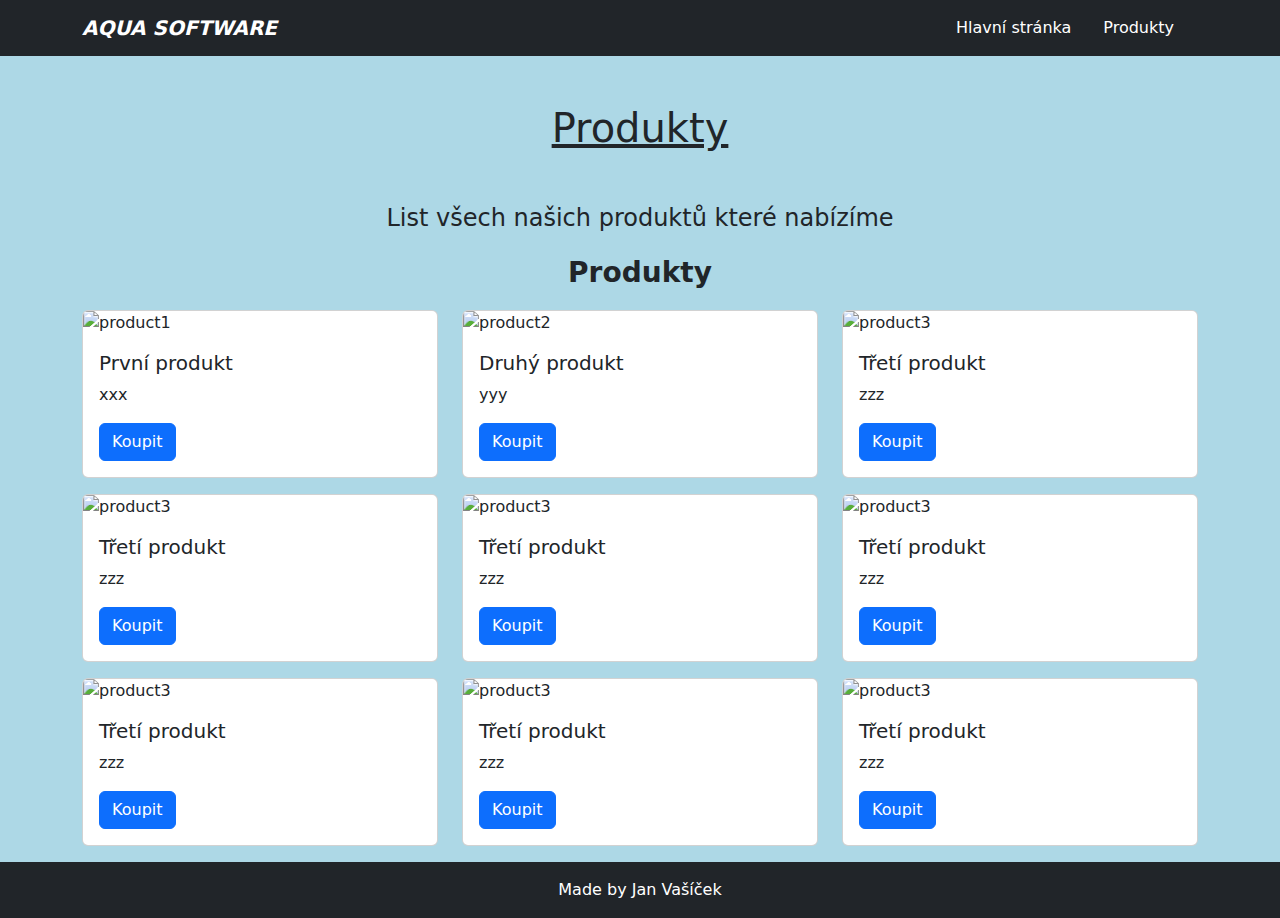
==== items.html @ b576f471 "First commit,few things missing in index.html" ====
<!doctype html>
<html lang="cs">
<head>
  <meta charset="UTF-8">
  <meta name="viewport"
        content="width=device-width, user-scalable=no, initial-scale=1.0, maximum-scale=1.0, minimum-scale=1.0">
  <meta http-equiv="X-UA-Compatible" content="ie=edge">
  <title>Aqua Shop</title>
  <link rel="stylesheet" href="css/bootstrap.min.css">
</head>
<body style="background: lightblue">

<nav class="navbar navbar-expand-lg bg-dark">
  <div class="container fst-italic fw-bold"><a class="navbar-brand text-white" href="#">AQUA SOFTWARE</a>
    <button class="navbar-toggler" type="button" data-bs-toggle="collapse" data-bs-target="#mainNav">
      <span class="navbar-toggler-icon"></span></button>
    <div class="collapse navbar-collapse" id="mainNav">
      <ul class="navbar-nav ms-auto mb-2 mb-lg-0 fst-normal fw-normal">
        <li class="nav-item me-3"><a href="index.html" class="nav-link text-white">Hlavní stránka</a></li>
        <li class="nav-item me-3"><a href="items.html" class="nav-link text-white">Produkty</a></li>
      </ul>
    </div>
  </div>
</nav>
<header class="bg-light"></header>
<h1 class="text-center text-decoration-underline my-5">Produkty</h1>
<p class="fs-4 text-center">List všech našich produktů které nabízíme</p>

<section class="container" id="products">
  <div class="row">
    <p class="fw-bold fs-3 text-center">Produkty</p>
    <div class="col-md-6 col-lg-4 mb-3">
      <div class="card"><img src="https://placehold.co/600x400" class="card-img-top" alt="product1">
        <div class="card-body"><h5 class="card-title">První produkt</h5>
          <p class="card-text">xxx</p>                    <a
                  href="#" class="btn btn-primary">Koupit</a></div>
      </div>
    </div>
    <div class="col-md-6 col-lg-4 mb-3">
      <div class="card"><img src="https://placehold.co/600x400" class="card-img-top" alt="product2">
        <div class="card-body"><h5 class="card-title">Druhý produkt</h5>
          <p class="card-text">yyy</p>                    <a
                  href="#" class="btn btn-primary">Koupit</a></div>
      </div>
    </div>
    <div class="col-md-6 col-md-6 col-lg-4 mb-3">
      <div class="card"><img src="https://placehold.co/600x400" class="card-img-top" alt="product3">
        <div class="card-body"><h5 class="card-title">Třetí produkt</h5>
          <p class="card-text">zzz</p>                    <a
                  href="#" class="btn btn-primary">Koupit</a></div>
      </div>
    </div>
    <div class="col-md-6 col-md-6 col-lg-4 mb-3">
      <div class="card"><img src="https://placehold.co/600x400" class="card-img-top" alt="product3">
        <div class="card-body"><h5 class="card-title">Třetí produkt</h5>
          <p class="card-text">zzz</p>                    <a
                  href="#" class="btn btn-primary">Koupit</a></div>
      </div>
    </div>
    <div class="col-md-6 col-md-6 col-lg-4 mb-3">
      <div class="card"><img src="https://placehold.co/600x400" class="card-img-top" alt="product3">
        <div class="card-body"><h5 class="card-title">Třetí produkt</h5>
          <p class="card-text">zzz</p>                    <a
                  href="#" class="btn btn-primary">Koupit</a></div>
      </div>
    </div>
    <div class="col-md-6 col-md-6 col-lg-4 mb-3">
      <div class="card"><img src="https://placehold.co/600x400" class="card-img-top" alt="product3">
        <div class="card-body"><h5 class="card-title">Třetí produkt</h5>
          <p class="card-text">zzz</p>                    <a
                  href="#" class="btn btn-primary">Koupit</a></div>
      </div>
    </div>
    <div class="col-md-6 col-md-6 col-lg-4 mb-3">
      <div class="card"><img src="https://placehold.co/600x400" class="card-img-top" alt="product3">
        <div class="card-body"><h5 class="card-title">Třetí produkt</h5>
          <p class="card-text">zzz</p>                    <a
                  href="#" class="btn btn-primary">Koupit</a></div>
      </div>
    </div>
    <div class="col-md-6 col-md-6 col-lg-4 mb-3">
      <div class="card"><img src="https://placehold.co/600x400" class="card-img-top" alt="product3">
        <div class="card-body"><h5 class="card-title">Třetí produkt</h5>
          <p class="card-text">zzz</p>                    <a
                  href="#" class="btn btn-primary">Koupit</a></div>
      </div>
    </div>
    <div class="col-md-6 col-md-6 col-lg-4 mb-3">
      <div class="card"><img src="https://placehold.co/600x400" class="card-img-top" alt="product3">
        <div class="card-body"><h5 class="card-title">Třetí produkt</h5>
          <p class="card-text">zzz</p>                    <a
                  href="#" class="btn btn-primary">Koupit</a></div>
      </div>
    </div>
  </div>
</section>

<footer class="bg-dark text-white text-center py-3">
  Made by Jan Vašíček
</footer>

<script src="./js/bootstrap.bundle.min.js"></script>
</body>
</html>
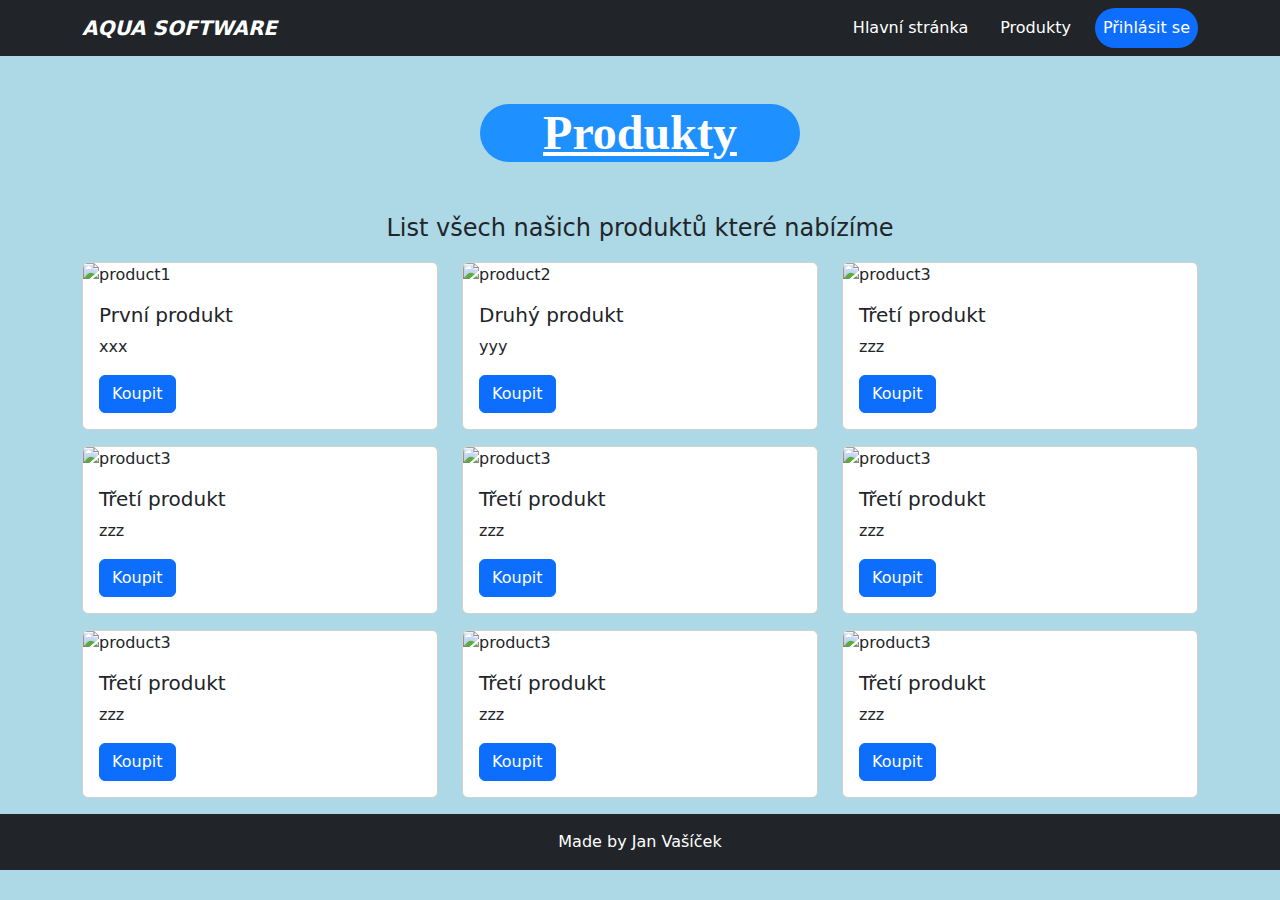
==== commit c7518754: "First commit,few things missing in index.html" ====
--- a/items.html
+++ b/items.html
@@ -18,17 +18,17 @@
       <ul class="navbar-nav ms-auto mb-2 mb-lg-0 fst-normal fw-normal">
         <li class="nav-item me-3"><a href="index.html" class="nav-link text-white">Hlavní stránka</a></li>
         <li class="nav-item me-3"><a href="items.html" class="nav-link text-white">Produkty</a></li>
+        <li class="nav-item"><a href="#" class="nav-link text-white bg-primary rounded-5" data-bs-toggle="modal" data-bs-target="#loginModal">Přihlásit se</a></li>
       </ul>
     </div>
   </div>
 </nav>
 <header class="bg-light"></header>
-<h1 class="text-center text-decoration-underline my-5">Produkty</h1>
+<div class="d-flex justify-content-center"><h1 class="text-center text-decoration-underline my-5 fw-bold rounded-5 w-25 text-white"style="font-family: Corbel; font-size: 3rem; background: dodgerblue">Produkty</h1></div>
 <p class="fs-4 text-center">List všech našich produktů které nabízíme</p>
 
 <section class="container" id="products">
   <div class="row">
-    <p class="fw-bold fs-3 text-center">Produkty</p>
     <div class="col-md-6 col-lg-4 mb-3">
       <div class="card"><img src="https://placehold.co/600x400" class="card-img-top" alt="product1">
         <div class="card-body"><h5 class="card-title">První produkt</h5>
@@ -95,6 +95,40 @@
   </div>
 </section>
 
+<div class="modal" id="loginModal">
+  <div class="modal-dialog modal-dialog-centered">
+    <div class="modal-content">
+      <div class="modal-header bg-dark text-white">
+        <h5 class="modal-title">Přihlásit se</h5>
+        <button type="button" class="btn-close" data-bs-dismiss="modal"></button>
+      </div>
+      <div class="modal-body">
+        <form novalidate>
+          <div class="my-2">
+            <label for="email" class="form-label">E-mail:</label>
+            <input id="email" type="email" class="form-control" placeholder="johnporkvstimcheese@gmail.com" required>
+          </div>
+          <div class="my-2">
+            <label for="password" class="form-label">Heslo:</label>
+            <input id="password" type="password" class="form-control" placeholder="Zadejte heslo" required>
+          </div>
+
+          <div class="my-2">
+            <input type="checkbox" class="form-check-input" name="Stay" id="stay">
+            <label class="form-check-label" for="stay">Zapamatovat si mě</label>
+          </div>
+          <div class="my-2">
+            <a href="#">Zapomenuté heslo?</a>
+          </div>
+          <div class="d-flex justify-content-end">
+            <button type="submit" class="btn btn-primary">Přihlásit se</button>
+          </div>
+        </form>
+      </div>
+    </div>
+  </div>
+</div>
+
 <footer class="bg-dark text-white text-center py-3">
   Made by Jan Vašíček
 </footer>
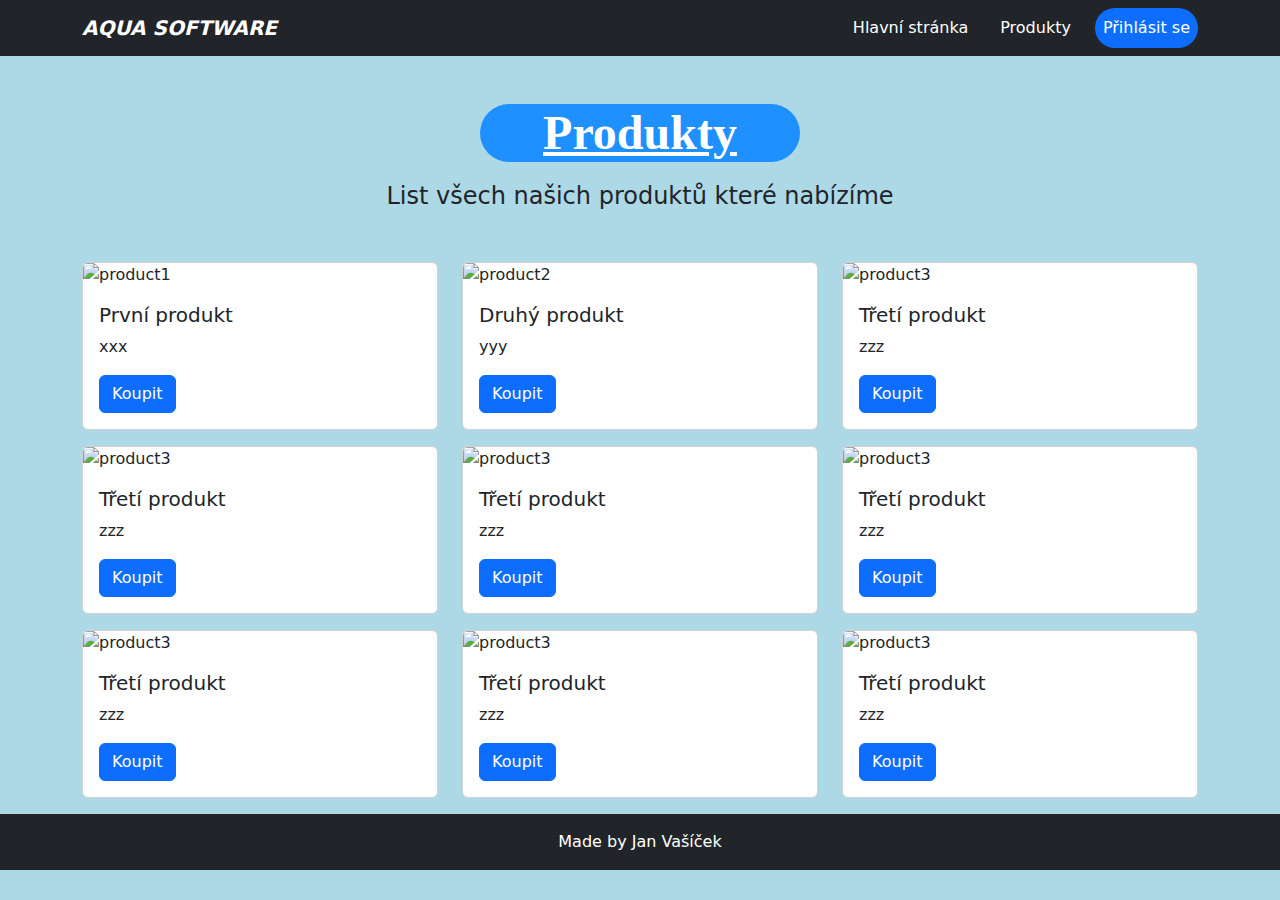
==== commit 471c3b8a: "Added README + some background to contact us" ====
--- a/items.html
+++ b/items.html
@@ -24,8 +24,8 @@
   </div>
 </nav>
 <header class="bg-light"></header>
-<div class="d-flex justify-content-center"><h1 class="text-center text-decoration-underline my-5 fw-bold rounded-5 w-25 text-white"style="font-family: Corbel; font-size: 3rem; background: dodgerblue">Produkty</h1></div>
-<p class="fs-4 text-center">List všech našich produktů které nabízíme</p>
+<div class="d-flex justify-content-center"><h1 class="text-center text-decoration-underline mt-5 mb-3 fw-bold rounded-5 w-25 text-white"style="font-family: Corbel; font-size: 3rem; background: dodgerblue">Produkty</h1></div>
+<p class="fs-4 text-center mb-5">List všech našich produktů které nabízíme</p>
 
 <section class="container" id="products">
   <div class="row">
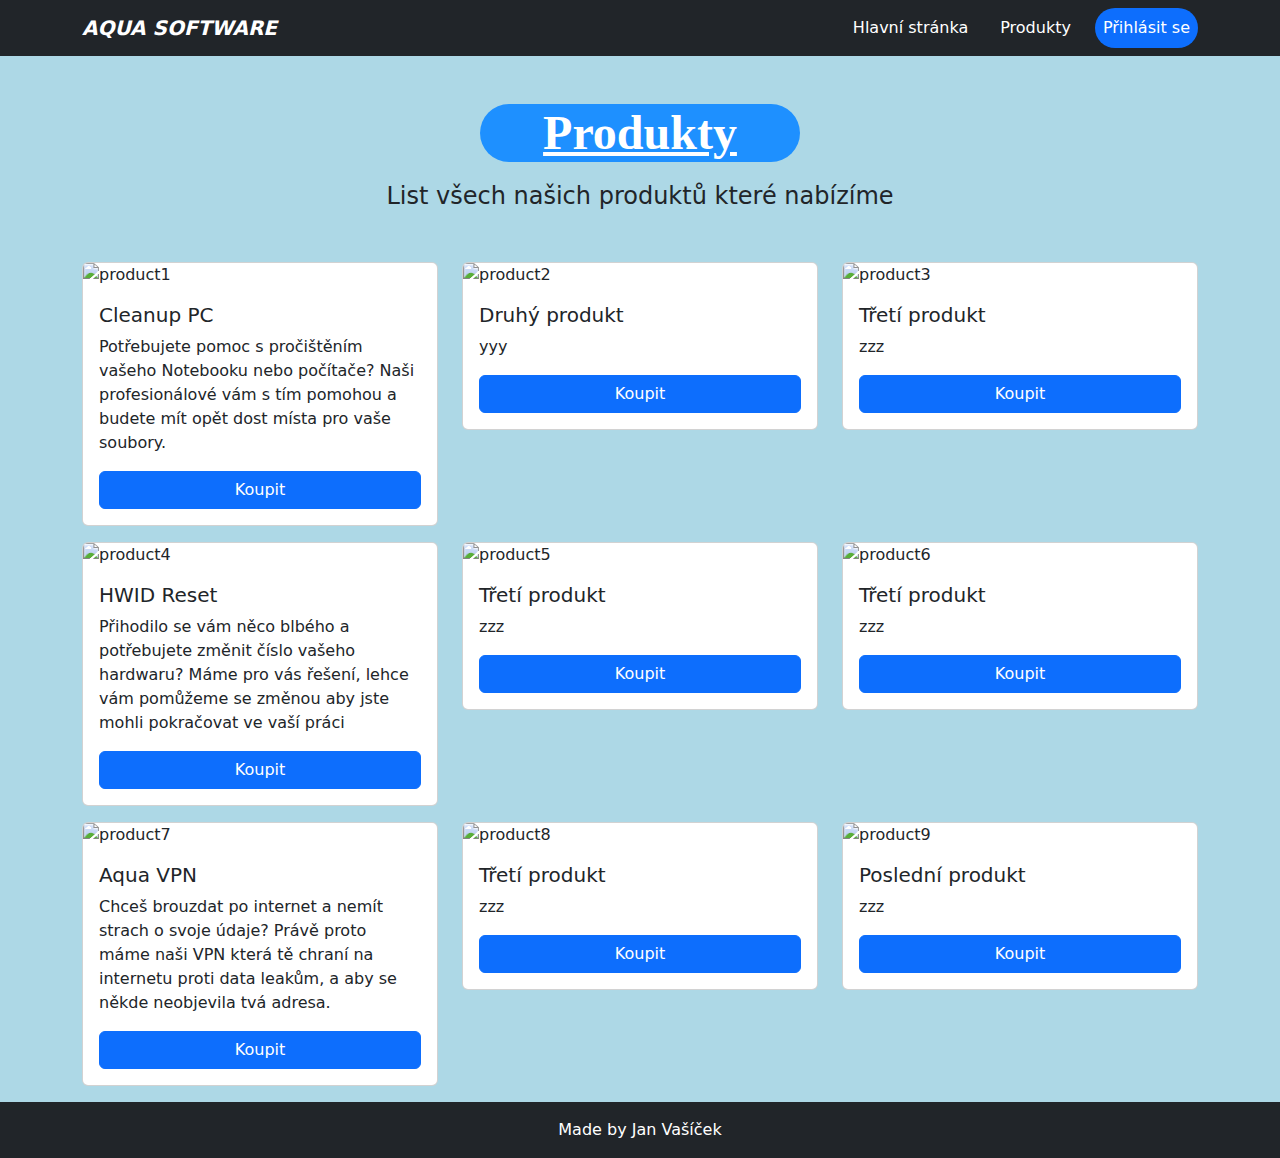
==== commit 4bfc31a2: "Added some products description and started on items/products" ====
--- a/items.html
+++ b/items.html
@@ -11,7 +11,7 @@
 <body style="background: lightblue">
 
 <nav class="navbar navbar-expand-lg bg-dark">
-  <div class="container fst-italic fw-bold"><a class="navbar-brand text-white" href="#">AQUA SOFTWARE</a>
+  <div class="container fst-italic fw-bold"><a class="navbar-brand text-white" href="index.html">AQUA SOFTWARE</a>
     <button class="navbar-toggler" type="button" data-bs-toggle="collapse" data-bs-target="#mainNav">
       <span class="navbar-toggler-icon"></span></button>
     <div class="collapse navbar-collapse" id="mainNav">
@@ -29,67 +29,70 @@
 
 <section class="container" id="products">
   <div class="row">
-    <div class="col-md-6 col-lg-4 mb-3">
+    <div class="col-md-6 col-lg-4 mb-3" id="cleanup-pc">
       <div class="card"><img src="https://placehold.co/600x400" class="card-img-top" alt="product1">
-        <div class="card-body"><h5 class="card-title">První produkt</h5>
-          <p class="card-text">xxx</p>                    <a
-                  href="#" class="btn btn-primary">Koupit</a></div>
+        <div class="card-body"><h5 class="card-title">Cleanup PC</h5>
+          <p class="card-text">Potřebujete pomoc s pročištěním vašeho Notebooku nebo počítače?
+            Naši profesionálové vám s tím pomohou a budete mít opět dost místa pro vaše soubory.</p>
+          <a href="#" class="btn btn-primary d-block justify-content-end">Koupit</a></div>
       </div>
     </div>
     <div class="col-md-6 col-lg-4 mb-3">
       <div class="card"><img src="https://placehold.co/600x400" class="card-img-top" alt="product2">
         <div class="card-body"><h5 class="card-title">Druhý produkt</h5>
           <p class="card-text">yyy</p>                    <a
-                  href="#" class="btn btn-primary">Koupit</a></div>
+                  href="#" class="btn btn-primary d-block justify-content-end">Koupit</a></div>
       </div>
     </div>
     <div class="col-md-6 col-md-6 col-lg-4 mb-3">
       <div class="card"><img src="https://placehold.co/600x400" class="card-img-top" alt="product3">
         <div class="card-body"><h5 class="card-title">Třetí produkt</h5>
           <p class="card-text">zzz</p>                    <a
-                  href="#" class="btn btn-primary">Koupit</a></div>
+                  href="#" class="btn btn-primary d-block justify-content-end">Koupit</a></div>
       </div>
     </div>
     <div class="col-md-6 col-md-6 col-lg-4 mb-3">
-      <div class="card"><img src="https://placehold.co/600x400" class="card-img-top" alt="product3">
-        <div class="card-body"><h5 class="card-title">Třetí produkt</h5>
-          <p class="card-text">zzz</p>                    <a
-                  href="#" class="btn btn-primary">Koupit</a></div>
+      <div class="card"><img src="https://placehold.co/600x400" class="card-img-top" alt="product4">
+        <div class="card-body"><h5 class="card-title">HWID Reset</h5>
+          <p class="card-text">Přihodilo se vám něco blbého a potřebujete změnit číslo vašeho hardwaru?
+            Máme pro vás řešení, lehce vám pomůžeme se změnou aby jste mohli pokračovat ve vaší práci</p>                    <a
+                  href="#" class="btn btn-primary d-block justify-content-end">Koupit</a></div>
       </div>
     </div>
     <div class="col-md-6 col-md-6 col-lg-4 mb-3">
-      <div class="card"><img src="https://placehold.co/600x400" class="card-img-top" alt="product3">
+      <div class="card"><img src="https://placehold.co/600x400" class="card-img-top" alt="product5">
         <div class="card-body"><h5 class="card-title">Třetí produkt</h5>
           <p class="card-text">zzz</p>                    <a
-                  href="#" class="btn btn-primary">Koupit</a></div>
+                  href="#" class="btn btn-primary d-block justify-content-end">Koupit</a></div>
       </div>
     </div>
     <div class="col-md-6 col-md-6 col-lg-4 mb-3">
-      <div class="card"><img src="https://placehold.co/600x400" class="card-img-top" alt="product3">
+      <div class="card"><img src="https://placehold.co/600x400" class="card-img-top" alt="product6">
         <div class="card-body"><h5 class="card-title">Třetí produkt</h5>
           <p class="card-text">zzz</p>                    <a
-                  href="#" class="btn btn-primary">Koupit</a></div>
+                  href="#" class="btn btn-primary d-block justify-content-end">Koupit</a></div>
       </div>
     </div>
     <div class="col-md-6 col-md-6 col-lg-4 mb-3">
-      <div class="card"><img src="https://placehold.co/600x400" class="card-img-top" alt="product3">
-        <div class="card-body"><h5 class="card-title">Třetí produkt</h5>
-          <p class="card-text">zzz</p>                    <a
-                  href="#" class="btn btn-primary">Koupit</a></div>
+      <div class="card"><img src="https://placehold.co/600x400" class="card-img-top" alt="product7">
+        <div class="card-body"><h5 class="card-title">Aqua VPN</h5>
+          <p class="card-text">Chceš brouzdat po internet a nemít strach o svoje údaje?
+            Právě proto máme naši VPN která tě chraní na internetu proti data leakům, a aby se někde neobjevila tvá adresa.</p>
+          <a href="#" class="btn btn-primary d-block justify-content-end">Koupit</a></div>
       </div>
     </div>
     <div class="col-md-6 col-md-6 col-lg-4 mb-3">
-      <div class="card"><img src="https://placehold.co/600x400" class="card-img-top" alt="product3">
+      <div class="card"><img src="https://placehold.co/600x400" class="card-img-top" alt="product8">
         <div class="card-body"><h5 class="card-title">Třetí produkt</h5>
           <p class="card-text">zzz</p>                    <a
-                  href="#" class="btn btn-primary">Koupit</a></div>
+                  href="#" class="btn btn-primary d-block justify-content-end">Koupit</a></div>
       </div>
     </div>
     <div class="col-md-6 col-md-6 col-lg-4 mb-3">
-      <div class="card"><img src="https://placehold.co/600x400" class="card-img-top" alt="product3">
-        <div class="card-body"><h5 class="card-title">Třetí produkt</h5>
-          <p class="card-text">zzz</p>                    <a
-                  href="#" class="btn btn-primary">Koupit</a></div>
+      <div class="card"><img src="https://placehold.co/600x400" class="card-img-top" alt="product9">
+        <div class="card-body"><h5 class="card-title">Poslední produkt</h5>
+          <p class="card-text">zzz</p>
+          <a href="#" class="btn btn-primary d-block justify-content-end">Koupit</a></div>
       </div>
     </div>
   </div>
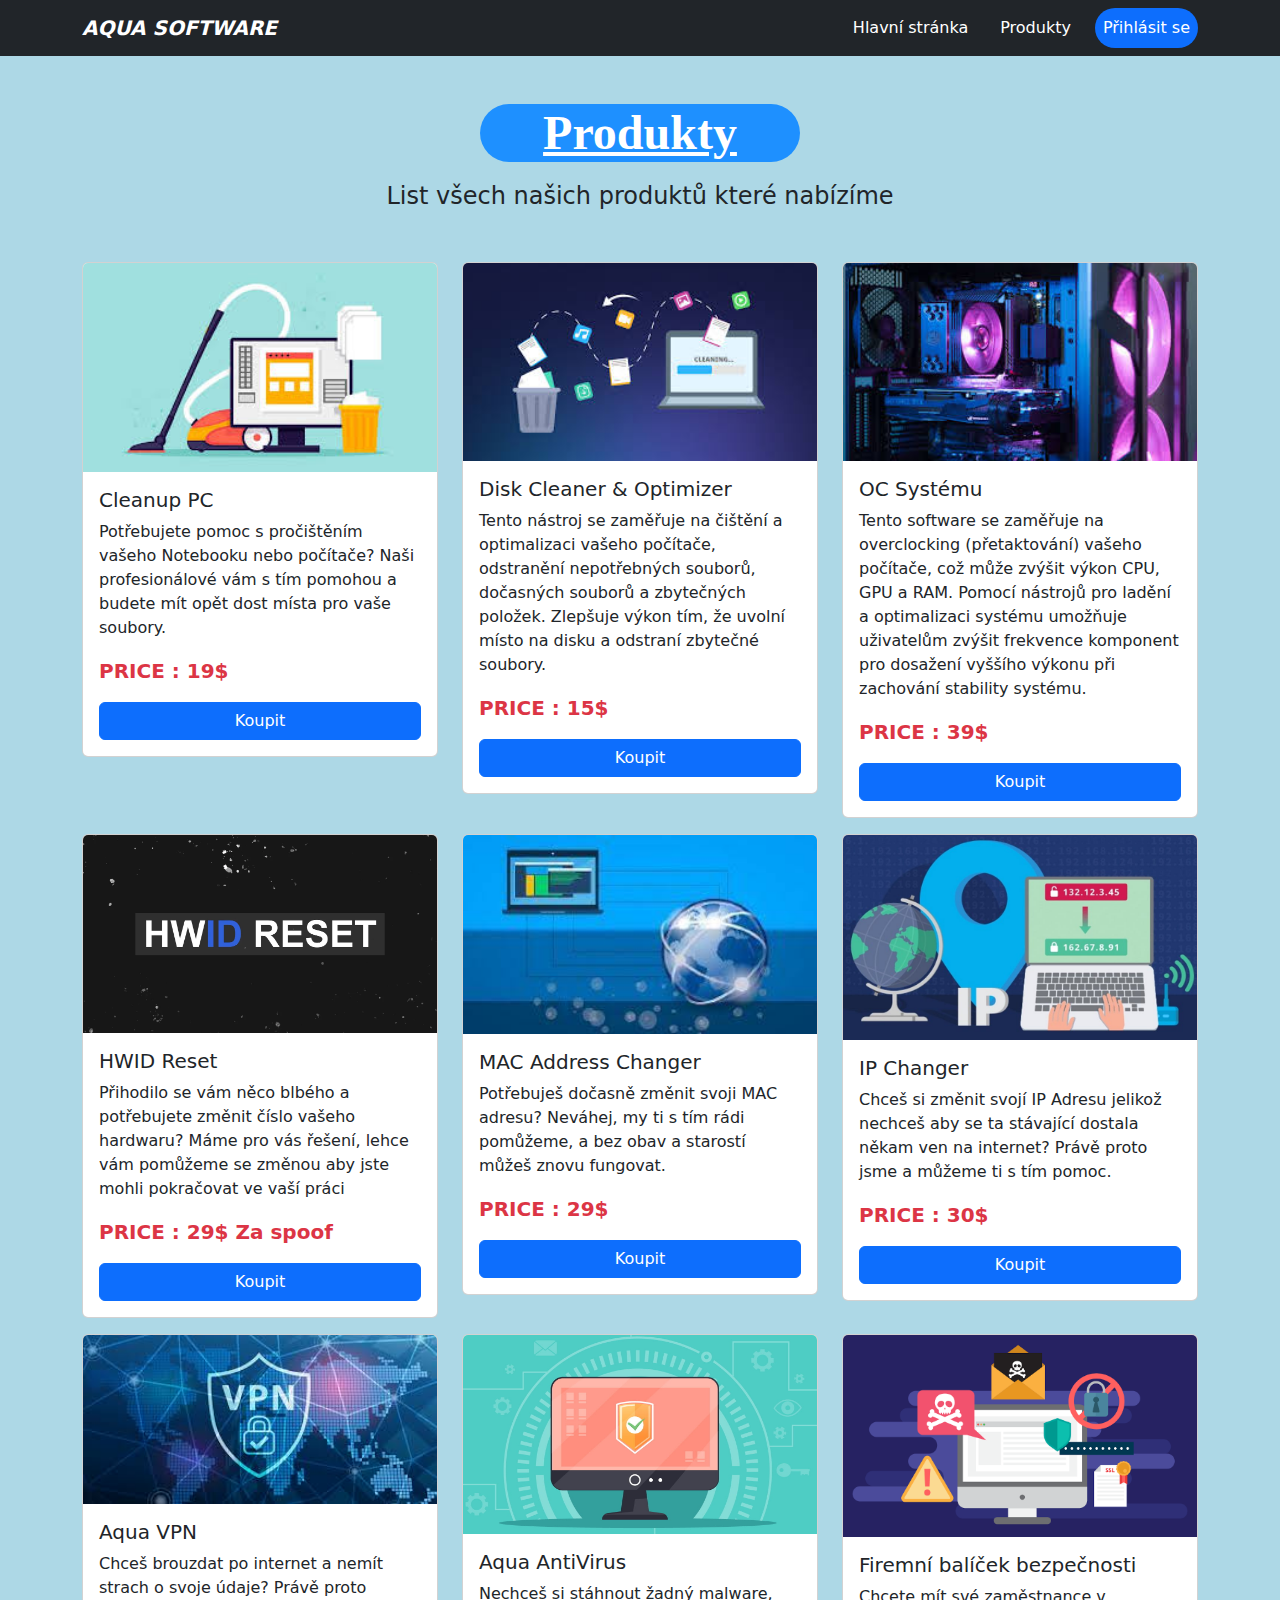
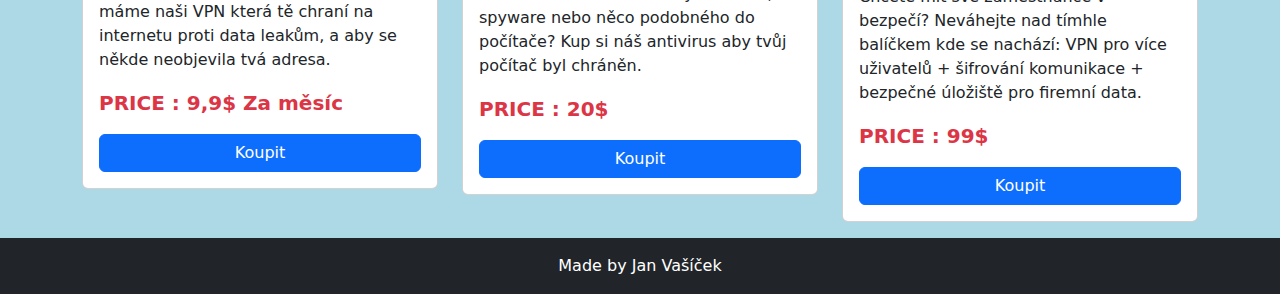
==== commit d7750915: "Added products names and pictures + added FAQ" ====
--- a/items.html
+++ b/items.html
@@ -30,68 +30,85 @@
 <section class="container" id="products">
   <div class="row">
     <div class="col-md-6 col-lg-4 mb-3" id="cleanup-pc">
-      <div class="card"><img src="https://placehold.co/600x400" class="card-img-top" alt="product1">
+      <div class="card"><img src="pics/pcleanup.jfif" class="card-img-top" alt="product1">
         <div class="card-body"><h5 class="card-title">Cleanup PC</h5>
           <p class="card-text">Potřebujete pomoc s pročištěním vašeho Notebooku nebo počítače?
             Naši profesionálové vám s tím pomohou a budete mít opět dost místa pro vaše soubory.</p>
+          <p class="fw-bold text-danger fs-5">PRICE : 19$</p>
           <a href="#" class="btn btn-primary d-block justify-content-end">Koupit</a></div>
       </div>
     </div>
     <div class="col-md-6 col-lg-4 mb-3">
-      <div class="card"><img src="https://placehold.co/600x400" class="card-img-top" alt="product2">
-        <div class="card-body"><h5 class="card-title">Druhý produkt</h5>
-          <p class="card-text">yyy</p>                    <a
-                  href="#" class="btn btn-primary d-block justify-content-end">Koupit</a></div>
-      </div>
-    </div>
-    <div class="col-md-6 col-md-6 col-lg-4 mb-3">
-      <div class="card"><img src="https://placehold.co/600x400" class="card-img-top" alt="product3">
-        <div class="card-body"><h5 class="card-title">Třetí produkt</h5>
-          <p class="card-text">zzz</p>                    <a
-                  href="#" class="btn btn-primary d-block justify-content-end">Koupit</a></div>
-      </div>
-    </div>
-    <div class="col-md-6 col-md-6 col-lg-4 mb-3">
-      <div class="card"><img src="https://placehold.co/600x400" class="card-img-top" alt="product4">
-        <div class="card-body"><h5 class="card-title">HWID Reset</h5>
-          <p class="card-text">Přihodilo se vám něco blbého a potřebujete změnit číslo vašeho hardwaru?
-            Máme pro vás řešení, lehce vám pomůžeme se změnou aby jste mohli pokračovat ve vaší práci</p>                    <a
-                  href="#" class="btn btn-primary d-block justify-content-end">Koupit</a></div>
-      </div>
-    </div>
-    <div class="col-md-6 col-md-6 col-lg-4 mb-3">
-      <div class="card"><img src="https://placehold.co/600x400" class="card-img-top" alt="product5">
-        <div class="card-body"><h5 class="card-title">Třetí produkt</h5>
-          <p class="card-text">zzz</p>                    <a
-                  href="#" class="btn btn-primary d-block justify-content-end">Koupit</a></div>
-      </div>
-    </div>
-    <div class="col-md-6 col-md-6 col-lg-4 mb-3">
-      <div class="card"><img src="https://placehold.co/600x400" class="card-img-top" alt="product6">
-        <div class="card-body"><h5 class="card-title">Třetí produkt</h5>
-          <p class="card-text">zzz</p>                    <a
-                  href="#" class="btn btn-primary d-block justify-content-end">Koupit</a></div>
-      </div>
-    </div>
-    <div class="col-md-6 col-md-6 col-lg-4 mb-3">
-      <div class="card"><img src="https://placehold.co/600x400" class="card-img-top" alt="product7">
-        <div class="card-body"><h5 class="card-title">Aqua VPN</h5>
-          <p class="card-text">Chceš brouzdat po internet a nemít strach o svoje údaje?
-            Právě proto máme naši VPN která tě chraní na internetu proti data leakům, a aby se někde neobjevila tvá adresa.</p>
+      <div class="card"><img src="pics/diskcleanup.jfif" class="card-img-top" alt="product2">
+        <div class="card-body"><h5 class="card-title">Disk Cleaner & Optimizer</h5>
+          <p class="card-text">Tento nástroj se zaměřuje na čištění a optimalizaci vašeho počítače,
+            odstranění nepotřebných souborů, dočasných souborů a zbytečných položek.
+            Zlepšuje výkon tím, že uvolní místo na disku a odstraní zbytečné soubory.</p>
+          <p class="fw-bold text-danger fs-5">PRICE : 15$</p>
           <a href="#" class="btn btn-primary d-block justify-content-end">Koupit</a></div>
       </div>
     </div>
     <div class="col-md-6 col-md-6 col-lg-4 mb-3">
-      <div class="card"><img src="https://placehold.co/600x400" class="card-img-top" alt="product8">
-        <div class="card-body"><h5 class="card-title">Třetí produkt</h5>
-          <p class="card-text">zzz</p>                    <a
-                  href="#" class="btn btn-primary d-block justify-content-end">Koupit</a></div>
+      <div class="card"><img src="pics/overclock.jfif" class="card-img-top" alt="product3">
+        <div class="card-body"><h5 class="card-title">OC Systému</h5>
+          <p class="card-text">Tento software se zaměřuje na overclocking (přetaktování) vašeho počítače,
+            což může zvýšit výkon CPU, GPU a RAM. Pomocí nástrojů pro ladění a optimalizaci systému
+            umožňuje uživatelům zvýšit frekvence komponent pro dosažení vyššího výkonu při zachování stability systému.</p>
+          <p class="fw-bold text-danger fs-5">PRICE : 39$</p>
+          <a href="#" class="btn btn-primary d-block justify-content-end">Koupit</a></div>
       </div>
     </div>
     <div class="col-md-6 col-md-6 col-lg-4 mb-3">
-      <div class="card"><img src="https://placehold.co/600x400" class="card-img-top" alt="product9">
-        <div class="card-body"><h5 class="card-title">Poslední produkt</h5>
-          <p class="card-text">zzz</p>
+      <div class="card"><img src="pics/hwidspoof.webp" class="card-img-top" alt="product4">
+        <div class="card-body"><h5 class="card-title">HWID Reset</h5>
+          <p class="card-text">Přihodilo se vám něco blbého a potřebujete změnit číslo vašeho hardwaru?
+            Máme pro vás řešení, lehce vám pomůžeme se změnou aby jste mohli pokračovat ve vaší práci</p>
+          <p class="fw-bold text-danger fs-5">PRICE : 29$ Za spoof</p>
+          <a href="#" class="btn btn-primary d-block justify-content-end">Koupit</a></div>
+      </div>
+    </div>
+    <div class="col-md-6 col-md-6 col-lg-4 mb-3">
+      <div class="card"><img src="pics/macchanger.jfif" class="card-img-top" alt="product5">
+        <div class="card-body"><h5 class="card-title">MAC Address Changer</h5>
+          <p class="card-text">Potřebuješ dočasně změnit svoji MAC adresu? Neváhej, my ti s tím rádi pomůžeme,
+          a bez obav a starostí můžeš znovu fungovat.</p>
+          <p class="fw-bold text-danger fs-5">PRICE : 29$</p>
+          <a href="#" class="btn btn-primary d-block justify-content-end">Koupit</a></div>
+      </div>
+    </div>
+    <div class="col-md-6 col-md-6 col-lg-4 mb-3">
+      <div class="card"><img src="pics/ipchanger.png" class="card-img-top" alt="product6">
+        <div class="card-body"><h5 class="card-title">IP Changer</h5>
+          <p class="card-text">Chceš si změnit svojí IP Adresu jelikož nechceš aby se ta stávající dostala někam ven na internet?
+          Právě proto jsme a můžeme ti s tím pomoc.</p>
+          <p class="fw-bold text-danger fs-5">PRICE : 30$</p>
+          <a href="#" class="btn btn-primary d-block justify-content-end">Koupit</a></div>
+      </div>
+    </div>
+    <div class="col-md-6 col-md-6 col-lg-4 mb-3">
+      <div class="card"><img src="pics/aquaVPN.jfif" class="card-img-top" alt="product7">
+        <div class="card-body"><h5 class="card-title">Aqua VPN</h5>
+          <p class="card-text">Chceš brouzdat po internet a nemít strach o svoje údaje?
+            Právě proto máme naši VPN která tě chraní na internetu proti data leakům, a aby se někde neobjevila tvá adresa.</p>
+          <p class="fw-bold text-danger fs-5">PRICE : 9,9$ Za měsíc</p>
+          <a href="#" class="btn btn-primary d-block justify-content-end">Koupit</a></div>
+      </div>
+    </div>
+    <div class="col-md-6 col-md-6 col-lg-4 mb-3">
+      <div class="card"><img src="pics/antivirus.jpg" class="card-img-top" alt="product8">
+        <div class="card-body"><h5 class="card-title">Aqua AntiVirus</h5>
+          <p class="card-text">Nechceš si stáhnout žadný malware, spyware nebo něco podobného do počítače?
+          Kup si náš antivirus aby tvůj počítač byl chráněn.</p>
+          <p class="fw-bold text-danger fs-5">PRICE : 20$</p>
+          <a href="#" class="btn btn-primary d-block justify-content-end">Koupit</a></div>
+      </div>
+    </div>
+    <div class="col-md-6 col-md-6 col-lg-4 mb-3">
+      <div class="card"><img src="pics/balicek_pro_firmy.png" class="card-img-top" alt="product9">
+        <div class="card-body"><h5 class="card-title">Firemní balíček bezpečnosti</h5>
+          <p class="card-text">Chcete mít své zaměstnance v bezpečí? Neváhejte nad tímhle balíčkem kde se nachází:
+            VPN pro více uživatelů + šifrování komunikace + bezpečné úložiště pro firemní data.</p>
+          <p class="fw-bold text-danger fs-5">PRICE : 99$</p>
           <a href="#" class="btn btn-primary d-block justify-content-end">Koupit</a></div>
       </div>
     </div>
